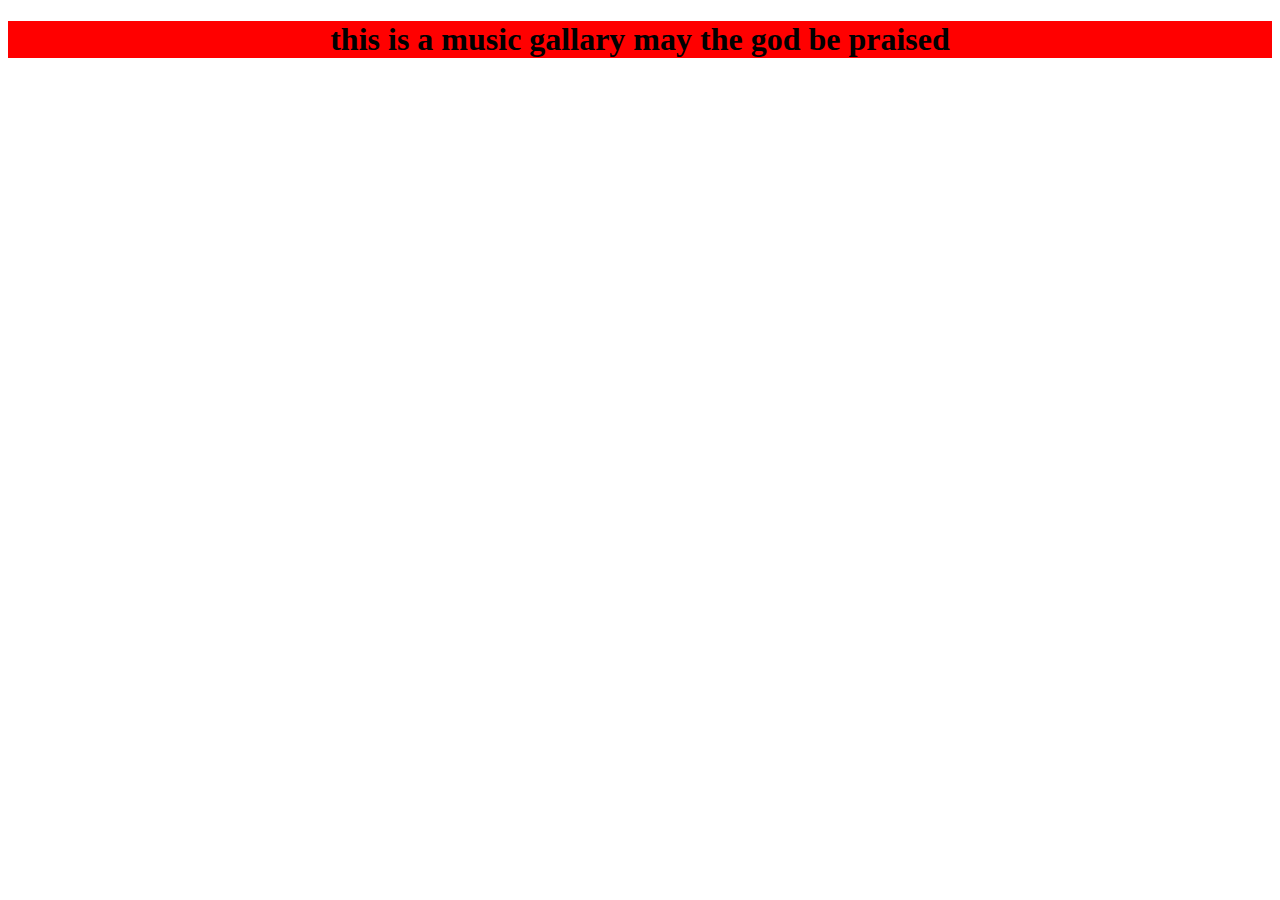
==== main.html @ aff9b34f "updated" ====
<!DOCTYPE html>
<html lang="en">
<head>
    <meta charset="UTF-8">
    <meta name="viewport" content="width=device-width, initial-scale=1.0">
    <title>Document</title>
    <link rel="stylesheet" href="./main.css">
</head>
<body>
    <h1>this is a music gallary may the god be praised</h1>
</body>
</html>
---- main.css ----
h1 {
    background-color: red;
    text-align: center;
}
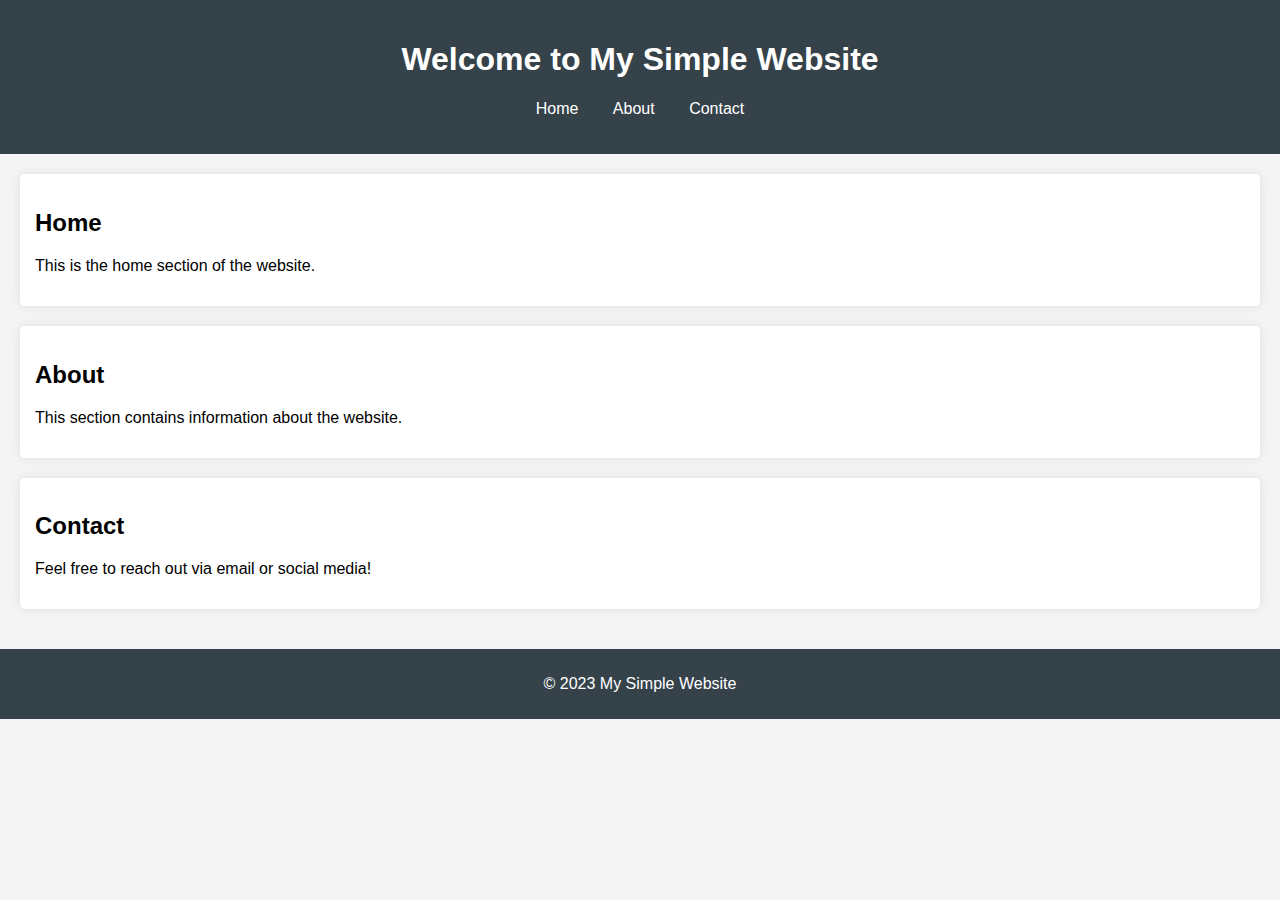
==== commit 222324ad: "updates" ====
--- a/main.html
+++ b/main.html
@@ -3,10 +3,40 @@
 <head>
     <meta charset="UTF-8">
     <meta name="viewport" content="width=device-width, initial-scale=1.0">
-    <title>Document</title>
+    <title>Simple Website</title>
     <link rel="stylesheet" href="./main.css">
 </head>
 <body>
-    <h1>this is a music gallary may the god be praised</h1>
+    <header>
+        <h1>Welcome to My Simple Website</h1>
+        <nav>
+            <ul>
+                <li><a href="#home">Home</a></li>
+                <li><a href="#about">About</a></li>
+                <li><a href="#contact">Contact</a></li>
+            </ul>
+        </nav>
+    </header>
+    
+    <main>
+        <section id="home">
+            <h2>Home</h2>
+            <p>This is the home section of the website.</p>
+        </section>
+        
+        <section id="about">
+            <h2>About</h2>
+            <p>This section contains information about the website.</p>
+        </section>
+        
+        <section id="contact">
+            <h2>Contact</h2>
+            <p>Feel free to reach out via email or social media!</p>
+        </section>
+    </main>
+    
+    <footer>
+        <p>&copy; 2023 My Simple Website</p>
+    </footer>
 </body>
 </html>--- a/main.css
+++ b/main.css
@@ -1,4 +1,50 @@
-h1 {
-    background-color: red;
+body {
+    font-family: Arial, sans-serif;
+    margin: 0;
+    padding: 0;
+    background-color: #f4f4f4;
+}
+
+header {
+    background: #35424a;
+    color: #ffffff;
+    padding: 20px 0;
     text-align: center;
+}
+
+nav ul {
+    list-style: none;
+    padding: 0;
+}
+
+nav ul li {
+    display: inline;
+    margin: 0 15px;
+}
+
+nav ul li a {
+    color: #ffffff;
+    text-decoration: none;
+}
+
+main {
+    padding: 20px;
+}
+
+section {
+    margin-bottom: 20px;
+    background: #ffffff;
+    padding: 15px;
+    border-radius: 5px;
+    box-shadow: 0 0 10px rgba(0, 0, 0, 0.1);
+}
+
+footer {
+    text-align: center;
+    padding: 10px 0;
+    background: #35424a;
+    color: #ffffff;
+    position: relative;
+    bottom: 0;
+    width: 100%;
 }